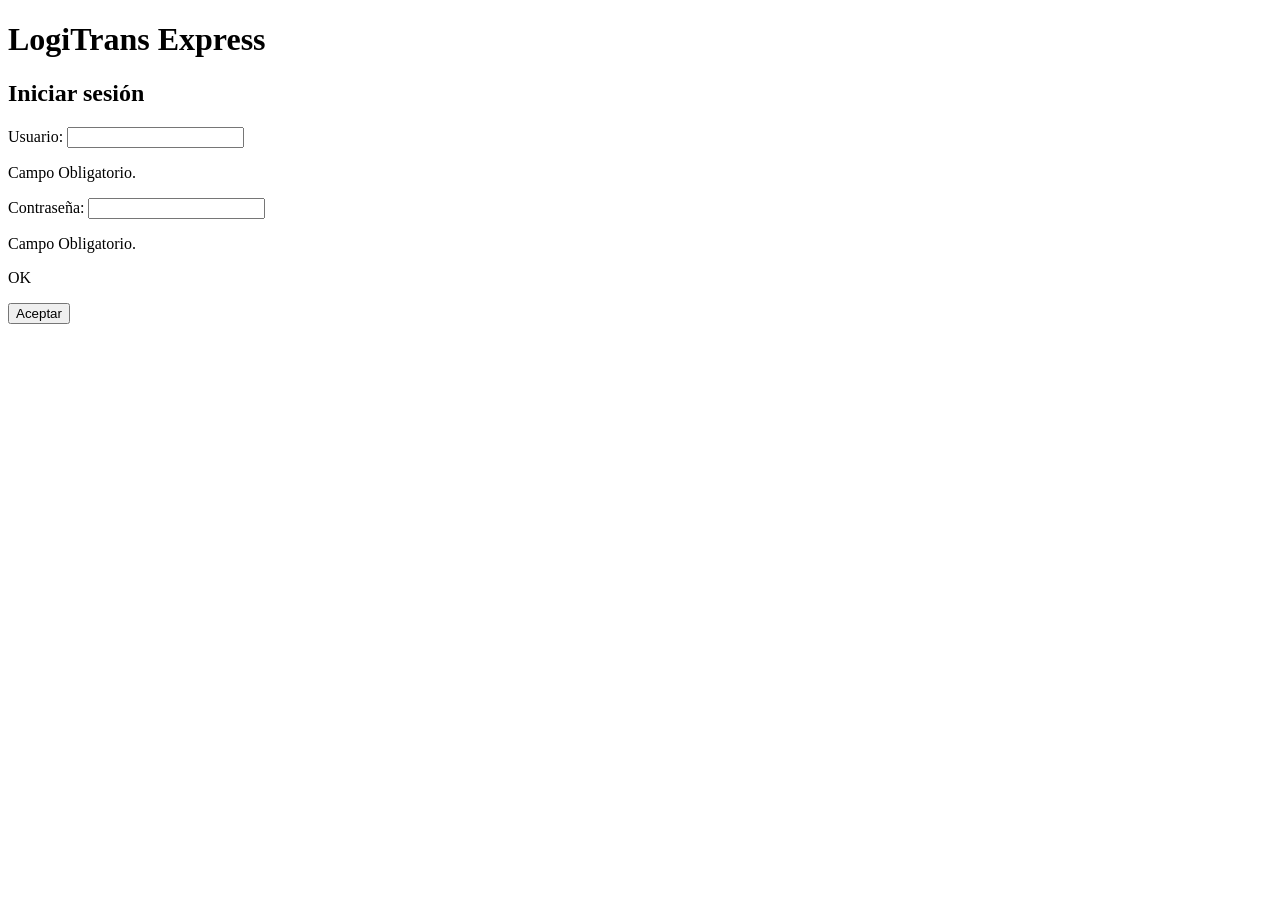
==== index.html @ e54c40c8 "Valeria: [modal.js e index.html del login]" ====
<!DOCTYPE html>
<html lang="en">
<head>
    <meta charset="UTF-8">
    <meta name="viewport" content="width=device-width, initial-scale=1.0">
    <title>LogiTrans Express</title>
    <link rel="stylesheet" href="css/style.css">
    <link rel="stylesheet" href="css/modal.css">
</head>
<body>
    
    <h1>LogiTrans Express</h1>
    <section class="content">
        <form name="InicioSesion">
            <h2>Iniciar sesión</h2>
            <div>
                <label for="usuario">Usuario: </label>
                <input type="text" name="usuario">
                <p id="msgInputUsuario" class="inputError">Campo Obligatorio.</p>
            </div>
            <div>
                <label for="contra">Contraseña: </label>
                <input type="password" name="contra">
                <p id="msgInputContra" class="inputError">Campo Obligatorio.</p>
            </div>
        </form>
    </section>

    <div id="modal1" class="modal close">
        <p class="modal__texto">OK</p>
        <button class="modal__btn">Aceptar</button>
    </div>

    <script src="js/modal.js"></script>
    <script src="js/sesion.js"></script>
</body>
</html>
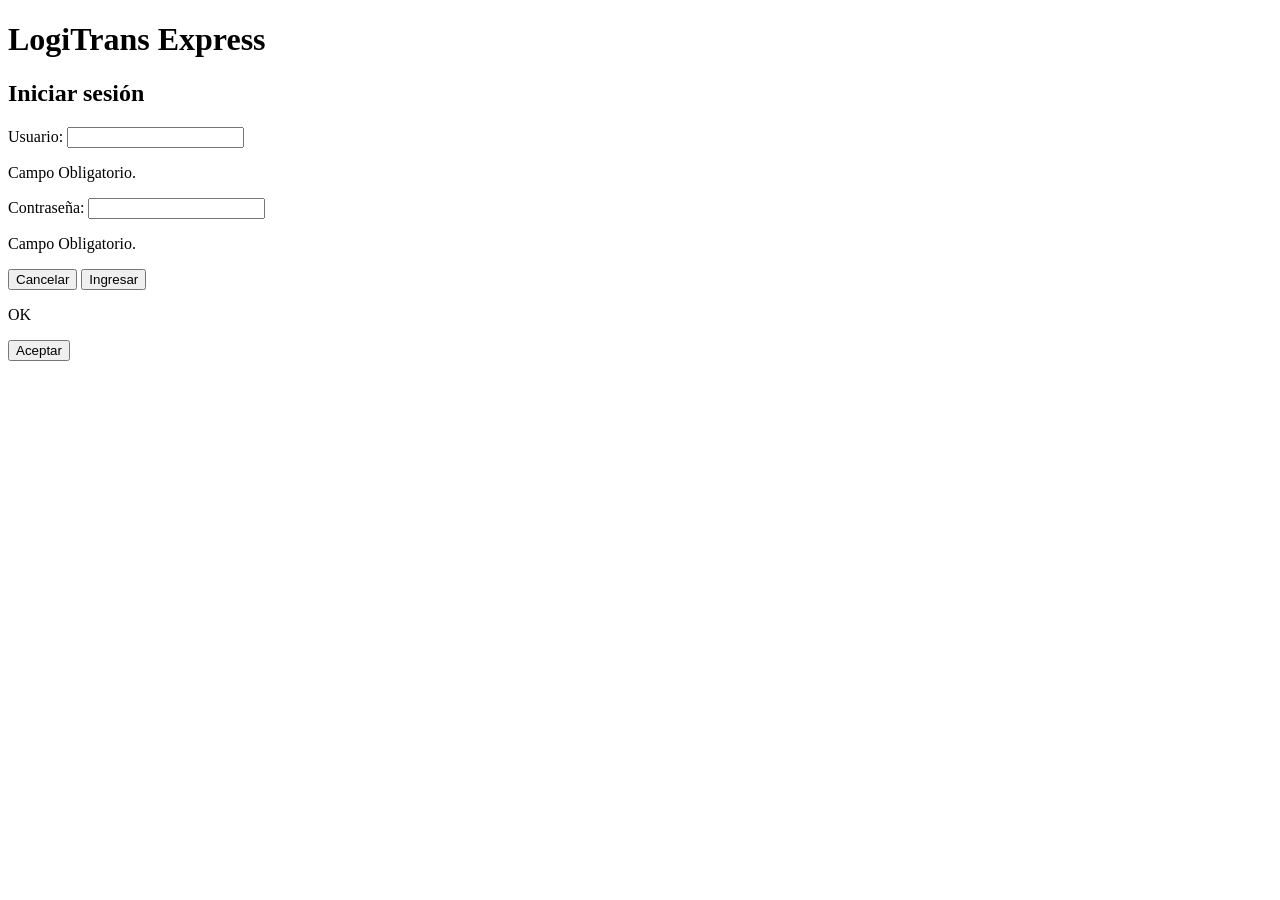
==== commit 6d1b7356: "Valeria: [correccion de index.html y creacion y codificacion de los archivos conductores.html, sesio" ====
--- a/index.html
+++ b/index.html
@@ -19,9 +19,13 @@
                 <p id="msgInputUsuario" class="inputError">Campo Obligatorio.</p>
             </div>
             <div>
-                <label for="contra">Contraseña: </label>
-                <input type="password" name="contra">
+                <label for="contrasena">Contraseña: </label>
+                <input type="password" name="contrasena">
                 <p id="msgInputContra" class="inputError">Campo Obligatorio.</p>
+            </div>
+            <div class="buttons">
+                <button type="reset">Cancelar</button>
+                <button type="submit">Ingresar</button>
             </div>
         </form>
     </section>
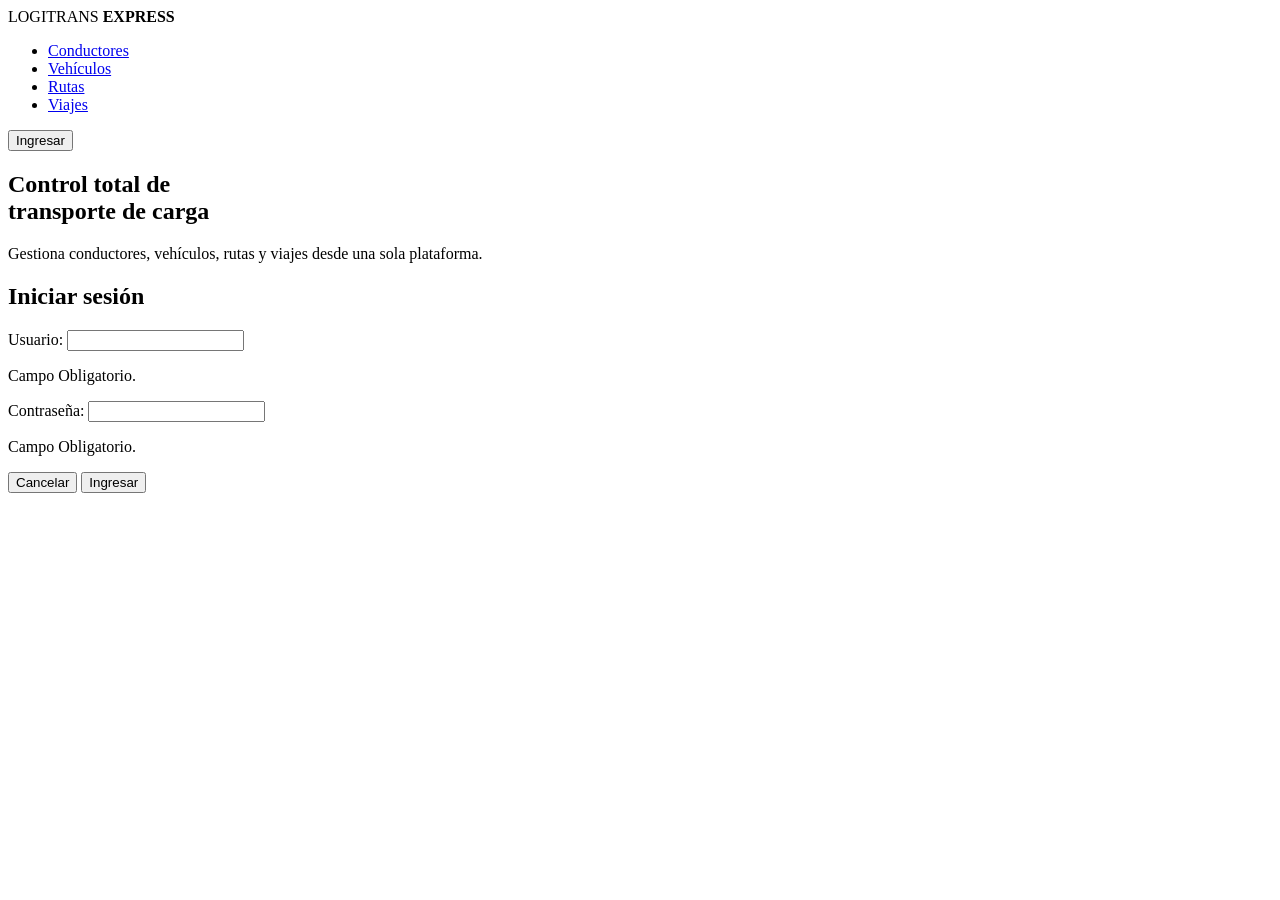
==== commit 3f5b09e3: "Valeria: [ajustes de codigos de archivos html de conductores, vehiculos e index, y archivos js de ve" ====
--- a/index.html
+++ b/index.html
@@ -1,5 +1,5 @@
 <!DOCTYPE html>
-<html lang="en">
+<html lang="es">
 <head>
     <meta charset="UTF-8">
     <meta name="viewport" content="width=device-width, initial-scale=1.0">
@@ -8,32 +8,49 @@
     <link rel="stylesheet" href="css/modal.css">
 </head>
 <body>
-    
-    <h1>LogiTrans Express</h1>
-    <section class="content">
-        <form name="InicioSesion">
-            <h2>Iniciar sesión</h2>
-            <div>
-                <label for="usuario">Usuario: </label>
-                <input type="text" name="usuario">
-                <p id="msgInputUsuario" class="inputError">Campo Obligatorio.</p>
-            </div>
-            <div>
-                <label for="contrasena">Contraseña: </label>
-                <input type="password" name="contrasena">
-                <p id="msgInputContra" class="inputError">Campo Obligatorio.</p>
-            </div>
-            <div class="buttons">
-                <button type="reset">Cancelar</button>
-                <button type="submit">Ingresar</button>
-            </div>
-        </form>
+
+    <nav class="navbar">
+        <div class="nav-logo">
+            <span class="logo-texto">LOGITRANS <strong>EXPRESS</strong></span>
+        </div>
+        <ul class="nav-links">
+            <li><a href="conductores.html">Conductores</a></li>
+            <li><a href="vehiculos.html">Vehículos</a></li>
+            <li><a href="rutas.html">Rutas</a></li>
+            <li><a href="viajes.html">Viajes</a></li>
+        </ul>
+        <button class="btn-ingresar" id="btnAbrirLogin">Ingresar</button>
+    </nav>
+
+    <section class="hero">
+        <div class="hero-contenido">
+            <h1>Control total de<br><span>transporte de carga</span></h1>
+            <p>Gestiona conductores, vehículos, rutas y viajes desde una sola plataforma.</p>
+        </div>
     </section>
 
-    <div id="modal1" class="modal close">
-        <p class="modal__texto">OK</p>
-        <button class="modal__btn">Aceptar</button>
+    <div id="modalLogin" class="modal-login-overlay oculto">
+        <div class="modal-login-caja">
+            <h2>Iniciar sesión</h2>
+            <form name="InicioSesion">
+                <div class="campo">
+                    <label for="usuario">Usuario:</label>
+                    <input type="text" name="usuario">
+                    <p id="msgInputUsuario" class="inputError">Campo Obligatorio.</p>
+                </div>
+                <div class="campo">
+                    <label for="contrasena">Contraseña:</label>
+                    <input type="password" name="contrasena">
+                    <p id="msgInputContra" class="inputError">Campo Obligatorio.</p>
+                </div>
+                <div class="login-buttons">
+                    <button type="reset">Cancelar</button>
+                    <button type="submit">Ingresar</button>
+                </div>
+            </form>
+        </div>
     </div>
+
 
     <script src="js/modal.js"></script>
     <script src="js/sesion.js"></script>
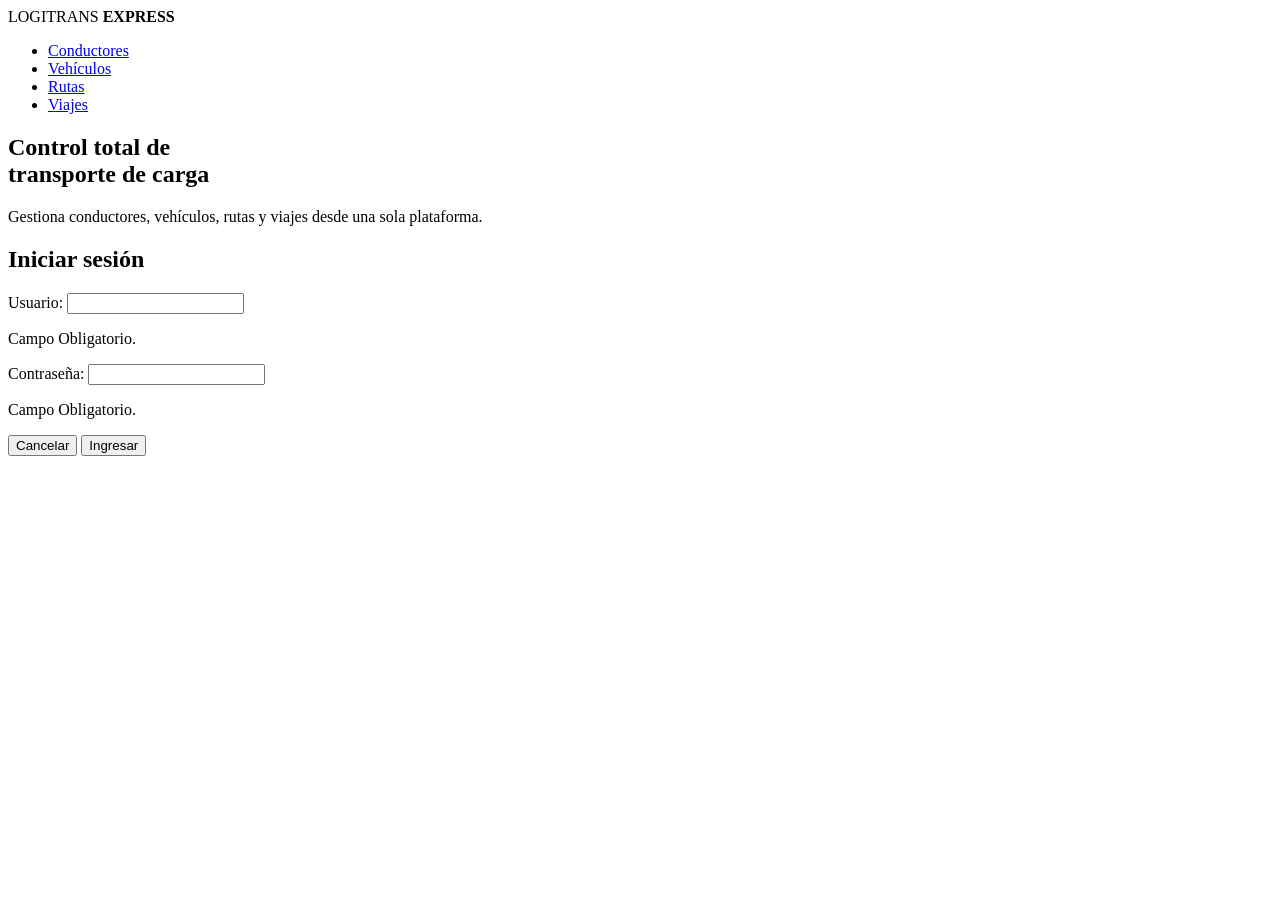
==== commit 4ec217b0: "Valeria: [ajustes en modulos conductores, vehiculos, rutas y viajes, actualizacion index]" ====
--- a/index.html
+++ b/index.html
@@ -19,7 +19,6 @@
             <li><a href="rutas.html">Rutas</a></li>
             <li><a href="viajes.html">Viajes</a></li>
         </ul>
-        <button class="btn-ingresar" id="btnAbrirLogin">Ingresar</button>
     </nav>
 
     <section class="hero">
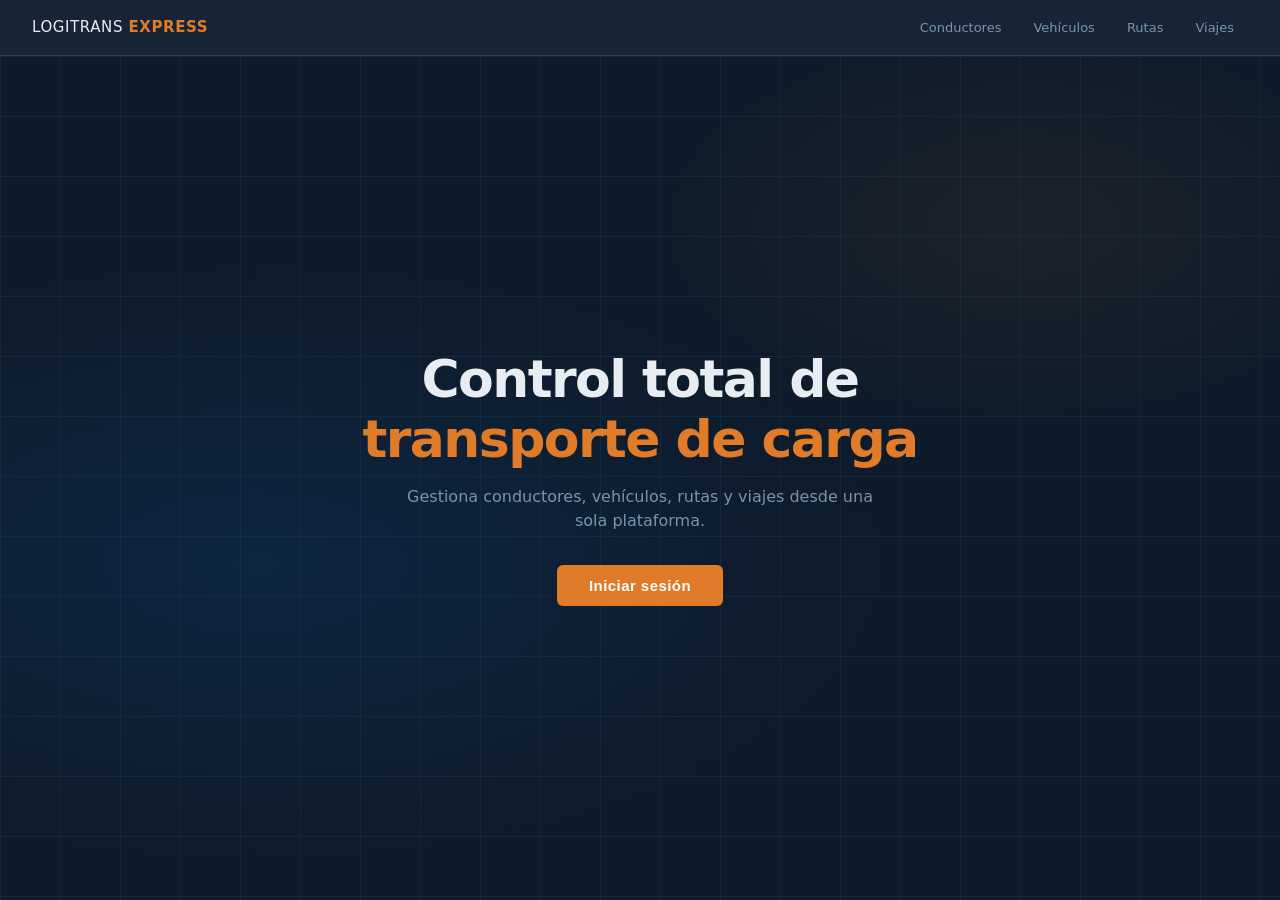
==== commit 12f71897: "Valeria: [Cambios en archivos .html , .js , y creacion del diseño css]" ====
--- a/index.html
+++ b/index.html
@@ -25,6 +25,7 @@
         <div class="hero-contenido">
             <h1>Control total de<br><span>transporte de carga</span></h1>
             <p>Gestiona conductores, vehículos, rutas y viajes desde una sola plataforma.</p>
+            <button class="btn-abrir-login" id="btnAbrirLogin">Iniciar sesión</button>
         </div>
     </section>
 
@@ -33,13 +34,13 @@
             <h2>Iniciar sesión</h2>
             <form name="InicioSesion">
                 <div class="campo">
-                    <label for="usuario">Usuario:</label>
-                    <input type="text" name="usuario">
+                    <label for="usuario">Usuario</label>
+                    <input type="text" name="usuario" placeholder="admin">
                     <p id="msgInputUsuario" class="inputError">Campo Obligatorio.</p>
                 </div>
                 <div class="campo">
-                    <label for="contrasena">Contraseña:</label>
-                    <input type="password" name="contrasena">
+                    <label for="contrasena">Contraseña</label>
+                    <input type="password" name="contrasena" placeholder="••••••••">
                     <p id="msgInputContra" class="inputError">Campo Obligatorio.</p>
                 </div>
                 <div class="login-buttons">
@@ -50,6 +51,12 @@
         </div>
     </div>
 
+    <div id="modal1" class="modal close">
+        <div class="modal__cuerpo">
+            <p class="modal__texto">OK</p>
+            <button class="modal__btn">Aceptar</button>
+        </div>
+    </div>
 
     <script src="js/modal.js"></script>
     <script src="js/sesion.js"></script>
--- a/css/style.css
+++ b/css/style.css
@@ -0,0 +1,546 @@
+* {
+  margin: 0;
+  padding: 0;
+  box-sizing: border-box;
+}
+
+:root {
+  --bg-primary:   #0d1b2a;
+  --bg-surface:   #162436;
+  --bg-surface2:  #1e3248;
+  --border:       #2a4460;
+  --accent:       #e07b2a;
+  --accent-hover: #f59e4a;
+  --text:         #e8edf3;
+  --text-muted:   #7a94ac;
+  --success:      #2ecc71;
+  --warning:      #f0a500;
+  --danger:       #e05252;
+  --info:         #3a82c4;
+  --radius-sm:    6px;
+  --radius-md:    10px;
+  --radius-lg:    14px;
+}
+
+body {
+  font-family: 'Segoe UI', system-ui, -apple-system, sans-serif;
+  background: var(--bg-primary);
+  color: var(--text);
+  min-height: 100vh;
+  font-size: 14px;
+  line-height: 1.5;
+}
+
+/* ======================== NAVBAR ======================== */
+
+.navbar {
+  background: var(--bg-surface);
+  border-bottom: 1px solid var(--border);
+  padding: 0 2rem;
+  height: 56px;
+  display: flex;
+  align-items: center;
+  justify-content: space-between;
+  position: sticky;
+  top: 0;
+  z-index: 100;
+}
+
+.nav-logo {
+  display: flex;
+  align-items: center;
+  gap: 8px;
+}
+
+.logo-texto {
+  font-size: 15px;
+  color: var(--text);
+  letter-spacing: 0.04em;
+}
+
+.logo-texto strong {
+  color: var(--accent);
+  font-weight: 800;
+}
+
+.nav-links {
+  display: flex;
+  list-style: none;
+  gap: 4px;
+}
+
+.nav-links a {
+  display: block;
+  padding: 6px 14px;
+  font-size: 13px;
+  color: var(--text-muted);
+  text-decoration: none;
+  border-radius: var(--radius-sm);
+  transition: background 0.15s, color 0.15s;
+}
+
+.nav-links a:hover,
+.nav-links a.activo {
+  background: var(--bg-surface2);
+  color: var(--text);
+}
+
+.btn-salir {
+  font-size: 12px;
+  color: var(--danger);
+  background: rgba(224,82,82,.1);
+  border: 1px solid rgba(224,82,82,.2);
+  padding: 5px 14px;
+  border-radius: var(--radius-sm);
+  cursor: pointer;
+  transition: background 0.2s;
+}
+
+.btn-salir:hover { background: rgba(224,82,82,.2); }
+
+/* ======================== HERO (index) ======================== */
+
+.hero {
+  min-height: calc(100vh - 56px);
+  display: flex;
+  align-items: center;
+  justify-content: center;
+  text-align: center;
+  padding: 2rem;
+  background:
+    radial-gradient(ellipse 70% 50% at 20% 60%, rgba(14,40,70,0.8) 0%, transparent 70%),
+    radial-gradient(ellipse 50% 40% at 80% 20%, rgba(224,123,42,0.07) 0%, transparent 60%),
+    var(--bg-primary);
+  position: relative;
+  overflow: hidden;
+}
+
+/* Líneas decorativas de fondo — efecto de las imágenes */
+.hero::before {
+  content: '';
+  position: absolute;
+  inset: 0;
+  background-image:
+    linear-gradient(rgba(42,68,96,0.25) 1px, transparent 1px),
+    linear-gradient(90deg, rgba(42,68,96,0.25) 1px, transparent 1px);
+  background-size: 60px 60px;
+  pointer-events: none;
+}
+
+.hero-contenido {
+  position: relative;
+  z-index: 1;
+}
+
+.hero-contenido h1 {
+  font-size: 52px;
+  font-weight: 800;
+  color: var(--text);
+  line-height: 1.15;
+  letter-spacing: -0.03em;
+  margin-bottom: 1rem;
+}
+
+.hero-contenido h1 span {
+  color: var(--accent);
+}
+
+.hero-contenido p {
+  font-size: 16px;
+  color: var(--text-muted);
+  margin-bottom: 2rem;
+  max-width: 480px;
+  margin-left: auto;
+  margin-right: auto;
+}
+
+.btn-abrir-login {
+  display: inline-block;
+  padding: 12px 32px;
+  background: var(--accent);
+  color: #fff;
+  border: none;
+  border-radius: var(--radius-sm);
+  font-size: 15px;
+  font-weight: 700;
+  cursor: pointer;
+  transition: background 0.2s, transform 0.1s;
+  letter-spacing: 0.03em;
+}
+
+.btn-abrir-login:hover  { background: var(--accent-hover); }
+.btn-abrir-login:active { transform: scale(0.98); }
+
+/* ======================== MODAL LOGIN (index) ======================== */
+
+.modal-login-overlay {
+  position: fixed;
+  inset: 0;
+  background: rgba(0,0,0,0.65);
+  z-index: 200;
+  display: flex;
+  align-items: center;
+  justify-content: center;
+}
+
+.modal-login-overlay.oculto {
+  display: none;
+}
+
+.modal-login-caja {
+  background: var(--bg-surface);
+  border: 1px solid var(--border);
+  border-radius: var(--radius-lg);
+  padding: 2.25rem 2rem;
+  width: 100%;
+  max-width: 380px;
+}
+
+.modal-login-caja h2 {
+  font-size: 18px;
+  font-weight: 700;
+  color: var(--text);
+  margin-bottom: 1.5rem;
+}
+
+.campo {
+  margin-bottom: 1rem;
+}
+
+.campo label {
+  display: block;
+  font-size: 11px;
+  font-weight: 700;
+  color: var(--text-muted);
+  text-transform: uppercase;
+  letter-spacing: 0.06em;
+  margin-bottom: 5px;
+}
+
+.campo input {
+  width: 100%;
+  padding: 10px 13px;
+  background: var(--bg-surface2);
+  border: 1px solid var(--border);
+  border-radius: var(--radius-sm);
+  color: var(--text);
+  font-size: 14px;
+  outline: none;
+  transition: border-color 0.2s;
+}
+
+.campo input:focus { border-color: var(--accent); }
+.campo input::placeholder { color: var(--text-muted); opacity: 0.5; }
+
+.login-buttons {
+  display: flex;
+  gap: 10px;
+  margin-top: 1.25rem;
+}
+
+.login-buttons button {
+  flex: 1;
+  padding: 10px;
+  border-radius: var(--radius-sm);
+  font-size: 13px;
+  font-weight: 700;
+  cursor: pointer;
+  border: none;
+  transition: background 0.2s;
+}
+
+.login-buttons button[type="reset"] {
+  background: transparent;
+  border: 1px solid var(--border);
+  color: var(--text-muted);
+}
+
+.login-buttons button[type="reset"]:hover {
+  background: var(--bg-surface2);
+  color: var(--text);
+}
+
+.login-buttons button[type="submit"] {
+  background: var(--accent);
+  color: #fff;
+}
+
+.login-buttons button[type="submit"]:hover { background: var(--accent-hover); }
+
+/* ======================== PÁGINA DE MÓDULO ======================== */
+
+.page-body {
+  padding: 1.75rem 2rem;
+}
+
+/* Encabezado del módulo */
+.module-header {
+  display: flex;
+  justify-content: space-between;
+  align-items: flex-start;
+  margin-bottom: 1.5rem;
+}
+
+.module-title {
+  font-size: 22px;
+  font-weight: 700;
+  color: var(--text);
+  letter-spacing: -0.02em;
+}
+
+.module-subtitle {
+  font-size: 12px;
+  color: var(--text-muted);
+  margin-top: 3px;
+}
+
+/* ======================== FORMULARIOS LADO A LADO ======================== */
+/* Fiel al patrón del reference: .content { display: flex } */
+
+.content {
+  display: flex;
+  flex-direction: column;
+  gap: 1.25rem;
+}
+
+.forms-row {
+  display: grid;
+  grid-template-columns: 1fr 1fr;
+  gap: 1rem;
+}
+
+/* Panel de formulario */
+.form-panel {
+  background: var(--bg-surface);
+  border: 1px solid var(--border);
+  border-radius: var(--radius-md);
+  padding: 1.5rem;
+  position: relative;
+  overflow: hidden;
+}
+
+.form-panel::before {
+  content: '';
+  position: absolute;
+  top: 0; left: 0; right: 0;
+  height: 3px;
+  background: var(--accent);
+}
+
+.form-panel.secondary::before {
+  background: var(--info);
+}
+
+.form-panel-header {
+  display: flex;
+  align-items: center;
+  gap: 10px;
+  margin-bottom: 1.25rem;
+  padding-bottom: 0.875rem;
+  border-bottom: 1px solid var(--border);
+}
+
+.form-panel-title {
+  font-size: 13px;
+  font-weight: 700;
+  color: var(--text);
+}
+
+.form-panel-desc {
+  font-size: 11px;
+  color: var(--text-muted);
+  margin-top: 2px;
+}
+
+/* Campos individuales dentro del form */
+form div {
+  margin-bottom: 0.875rem;
+}
+
+form div label {
+  display: flex;
+  flex-direction: column;
+  font-size: 11px;
+  font-weight: 700;
+  color: var(--text-muted);
+  text-transform: uppercase;
+  letter-spacing: 0.06em;
+  margin-bottom: 5px;
+}
+
+form div input,
+form div select,
+form div textarea {
+  width: 100%;
+  padding: 9px 12px;
+  background: var(--bg-surface2);
+  border: 1px solid var(--border);
+  border-radius: var(--radius-sm);
+  color: var(--text);
+  font-size: 13px;
+  outline: none;
+  transition: border-color 0.2s;
+}
+
+form div input:focus,
+form div select:focus,
+form div textarea:focus {
+  border-color: var(--accent);
+}
+
+form div input::placeholder,
+form div textarea::placeholder {
+  color: var(--text-muted);
+  opacity: 0.5;
+}
+
+form div select option {
+  background: var(--bg-surface2);
+}
+
+/* Errores de validación */
+.inputError {
+  font-size: 11px;
+  color: var(--danger);
+  margin-top: 3px;
+  display: none;
+}
+
+/* Botones del form */
+div.buttons,
+div.button {
+  display: flex;
+  justify-content: flex-end;
+  gap: 10px;
+  margin-top: 1rem;
+  padding-top: 0.875rem;
+  border-top: 1px solid var(--border);
+}
+
+div.buttons button,
+div.button button {
+  padding: 9px 20px;
+  border-radius: var(--radius-sm);
+  font-size: 13px;
+  font-weight: 700;
+  cursor: pointer;
+  border: none;
+  transition: background 0.2s;
+}
+
+div.buttons button[type="reset"],
+div.button button[type="reset"] {
+  background: transparent;
+  border: 1px solid var(--border);
+  color: var(--text-muted);
+}
+
+div.buttons button[type="reset"]:hover,
+div.button button[type="reset"]:hover {
+  background: var(--bg-surface2);
+  color: var(--text);
+}
+
+div.buttons button[type="submit"],
+div.button button[type="submit"] {
+  background: var(--accent);
+  color: #fff;
+}
+
+div.buttons button[type="submit"]:hover,
+div.button button[type="submit"]:hover {
+  background: var(--accent-hover);
+}
+
+/* ======================== TABLA ======================== */
+
+.table-section {
+  background: var(--bg-surface);
+  border: 1px solid var(--border);
+  border-radius: var(--radius-md);
+  overflow: hidden;
+}
+
+.table-section-header {
+  padding: 1rem 1.5rem;
+  border-bottom: 1px solid var(--border);
+  display: flex;
+  justify-content: space-between;
+  align-items: center;
+}
+
+.table-section-title {
+  font-size: 13px;
+  font-weight: 700;
+  color: var(--text);
+}
+
+.table-section-sub {
+  font-size: 11px;
+  color: var(--text-muted);
+  margin-top: 2px;
+}
+
+table {
+  width: 100%;
+  border-collapse: collapse;
+}
+
+thead th {
+  font-size: 10px;
+  font-weight: 700;
+  text-transform: uppercase;
+  letter-spacing: 0.09em;
+  color: var(--text-muted);
+  padding: 10px 16px;
+  text-align: left;
+  background: var(--bg-surface2);
+  border-bottom: 1px solid var(--border);
+}
+
+tbody td {
+  font-size: 13px;
+  color: var(--text);
+  padding: 11px 16px;
+  border-bottom: 1px solid rgba(42,68,96,.4);
+}
+
+tbody tr:last-child td { border-bottom: none; }
+tbody tr:hover td { background: var(--bg-surface2); }
+
+/* Acciones en tabla */
+.td-acciones {
+  display: flex;
+  gap: 6px;
+}
+
+.btn-editar, .btn-eliminar, .btn-accion {
+  font-size: 11px;
+  font-weight: 600;
+  padding: 4px 10px;
+  border-radius: var(--radius-sm);
+  border: none;
+  cursor: pointer;
+  transition: opacity 0.15s;
+}
+
+.btn-editar  { background: rgba(58,130,196,.15); color: var(--info); }
+.btn-eliminar { background: rgba(224,82,82,.15);  color: var(--danger); }
+.btn-accion  { background: rgba(224,123,42,.15);  color: var(--accent); }
+
+.btn-editar:hover, .btn-eliminar:hover, .btn-accion:hover { opacity: 0.7; }
+
+/* Pills de estado */
+.pill {
+  display: inline-block;
+  font-size: 11px;
+  font-weight: 600;
+  padding: 3px 10px;
+  border-radius: 20px;
+}
+
+.pill-success { background: rgba(46,204,113,.15);  color: #2ecc71; }
+.pill-info    { background: rgba(58,130,196,.15);  color: #3a82c4; }
+.pill-warning { background: rgba(240,165,0,.15);   color: #f0a500; }
+.pill-danger  { background: rgba(224,82,82,.15);   color: #e05252; }
+.pill-default { background: rgba(122,148,172,.12); color: var(--text-muted); }
--- a/css/modal.css
+++ b/css/modal.css
@@ -0,0 +1,59 @@
+.modal {
+  position: fixed;
+  z-index: 300;
+  bottom: 1.5rem;
+  right: 1.5rem;
+  background: var(--bg-surface);
+  border: 1px solid var(--border);
+  border-radius: var(--radius-md);
+  padding: 1rem 1.25rem;
+  min-width: 240px;
+  max-width: 320px;
+  display: flex;
+  align-items: flex-start;
+  gap: 10px;
+  box-shadow: 0 8px 24px rgba(0,0,0,0.4);
+  transition: transform 0.3s ease, opacity 0.3s ease;
+  transform: translateY(0);
+  opacity: 1;
+}
+
+.modal.close {
+  transform: translateY(120%);
+  opacity: 0;
+  pointer-events: none;
+}
+
+.modal__icono {
+  font-size: 20px;
+  flex-shrink: 0;
+  margin-top: 1px;
+}
+
+.modal__icono.success { color: var(--success); }
+.modal__icono.error   { color: var(--danger); }
+
+.modal__cuerpo {
+  flex: 1;
+}
+
+.modal__texto {
+  font-size: 13px;
+  color: var(--text);
+  line-height: 1.4;
+  margin-bottom: 8px;
+}
+
+.modal__btn {
+  font-size: 11px;
+  font-weight: 700;
+  padding: 4px 12px;
+  background: var(--accent);
+  color: #fff;
+  border: none;
+  border-radius: var(--radius-sm);
+  cursor: pointer;
+  transition: background 0.2s;
+}
+
+.modal__btn:hover { background: var(--accent-hover); }
